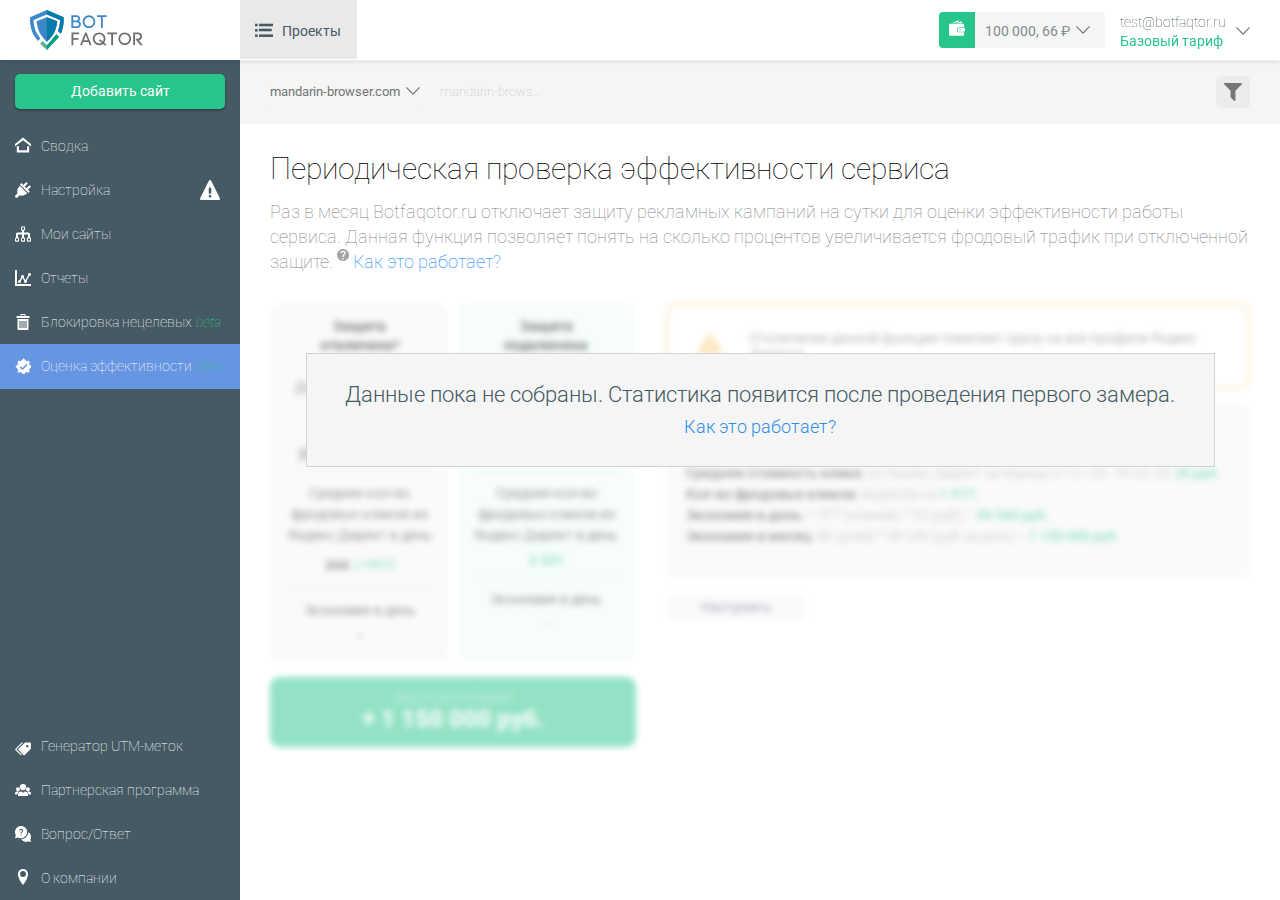
==== direct-metrica/periodic-notyet.html @ dcfcabdd "правки" ====
<!DOCTYPE html>
<html lang="ru">

<head>
    <meta charset="UTF-8">
    <meta name="viewport" content="width=device-width, initial-scale=1.0">
    <link rel="icon" type="image/x-icon" href="favicon.ico">
    <meta http-equiv="X-UA-Compatible" content="ie=edge">
    <title>botfaqtor.ru profile</title>
    <link rel="stylesheet" href="../css/bootstrap-grid.css">
    <link rel="stylesheet" href="../css/style.css">
</head>

<body>
    <!--header start-->
    <header class="profile">
        <div class="logo-brand-profile">
            <a href="index.html"><img src="../img/brand_botfaqtor.svg" alt="" class="img-fluid"></a>
        </div>
        <div class="nav-proj">
            <div class="mobi-nav-proj">
                <i class="ico-list"></i>
                <span>Проекты</span>
            </div>
            <ul class="items-proj">
                <li>
                    <a href="">
                        <img src="../img/blocking_blue.svg">
                        <span>Антибот для сайта</span>
                    </a>
                </li>
                <li class="active">
                    <a href="">
                        <img src="../img/direct_blue.svg">
                        <span>Защита Яндекс.Директ</span>
                    </a>
                </li>
                <li>
                    <a href="">
                        <img src="../img/ads_blue.svg">
                        <span>Защита Google Ads</span>
                    </a>
                </li>
                <li>
                    <a href="">
                        <img src="../img/link_blue.svg">
                        <span>Сокращение ссылок</span>
                    </a>
                </li>
                <li>
                    <a href="">
                        <img src="../img/antibanner_blue.svg">
                        <span>Защита баннера</span>
                    </a>
                </li>
            </ul>
        </div>
        <!-- 
<div class="action">
<span class="btn btn-transparent" style="text-transform: capitalize;"><i class="ico-person"></i>Войти</span>
<span class="btn btn-primary" style="text-transform: capitalize;">Регистрация</span>
</div>
-->
        <div class="block-balance-col">
            <div class="balance-content">
                <div class="ico-wallet"></div>
                <div class="sum-balance"><span>100 000, 66</span> ₽</div>
                <span class="ico-down-arr"></span>
            </div>
            <ul class="dropdown-content">
                <div class="popup_tail"></div>
                <li class="item-list">Пополнить счет</li>
                <li class="item-list">История операций</li>

                <li class="auto-pay-block">
                    <div class="row">
                        <div class="col">Автоплатёж <span class="text-red">выключен</span></div>
                        <div class="col"><button class="btn">Настроить</button></div>
                    </div>
                </li>
            </ul>
        </div>
        <div class="login-container d-inline-flex">
            <div class="login-container__info">
                <div class="person-content">
                    <span class="login">test@botfaqtor.ru</span>
                    <span class="balance">Базовый тариф
                    </span>
                </div>
                <span class="ico-down-arr"></span>
            </div>
            <ul class="dropdown-content">
                <div class="popup_tail"></div>
                <li class="item-list">Настройки</li>
                <li class="item-list">Выйти</li>
            </ul>
        </div>
        <div class="burg-menu">
            <span class="icon-hidden-menu"></span>
        </div>

    </header>
    <!--header end-->

    <!--sidebar start-->
    <div class="sidebar">

        <button class="btn-prof btn-green add-site">Добавить сайт</button>
        <div class="sidebar-menu-accordion">
            <ul>
                <li>
                    <a href="index.html"><i class="ico8pl"></i>Сводка</a>
                </li>
                <li>
                    <a href="install_script.html"><i class="ico9pl"></i>Настройка <span class="menu-alert">
                            <i class="warn"></i>
                        </span></a>
                </li>
                <li>
                    <a href="mysites.html"><i class="ico10pl"></i>Мои сайты</a>
                </li>
                <li>
                    <a href="javascript: void(0);">
                        <i class="ico11pl"></i>Отчеты </a>
                    <ul class="sub-menu">
                        <li>
                            <a href="/direct/keywords/3861">
                                <i class="ico18pl"></i>Ключевые слова
                            </a>
                        </li>
                        <li>
                            <a href="/direct/platforms/3861">
                                <i class="ico17pl"></i>Площадки РСЯ <del> beta</del>
                            </a>
                        </li>

                        <li>
                            <a href="/direct/utmtags/3861">
                                <i class="ico13pl"></i>UTM-метки
                            </a>
                        </li>

                        <li>
                            <a href="/direct/sources/3861">
                                <i class="ico0pl"></i>Источники
                            </a>
                        </li>
                        <li>
                            <a href="/direct/typeofbots/3861">
                                <i class="ico1pl"></i>Типы ботов
                            </a>
                        </li>
                        <li>
                            <a href="/direct/landingpages/3861">
                                <i class="ico2pl"></i>Посадочные страницы
                            </a>
                        </li>
                        <li>
                            <a href="/direct/geography/3861">
                                <i class="ico3pl"></i>География
                            </a>
                        </li>
                    </ul>
                </li>
                <li>
                    <a href="/direct/untargeted-block/3583"><i class="inappr"></i>Блокировка нецелевых <del>
                            beta</del></a>
                </li>
                <li class="active">
                    <a href=""><i class="convers"></i>Оценка эффективности <del>
                            beta</del></a>
                </li>
            </ul>
        </div>
        <div class="sidebar-menu-accordion pos-bottom">
            <ul>
                <li>
                    <a href=""><i class="ico13pl"></i>Генератор UTM-меток</a>
                </li>
                <li>
                    <a href="https://affiliate-program.botfaqtor.ru/">
                        <i class="ico16pl"></i>Партнерская программа</a>
                </li>
                <li>
                    <a href=""><i class="ico20pl"></i>Вопрос/Ответ</a>
                </li>
                <li>
                    <a href="contacts.html"><i class="ico6pl"></i>О компании</a>
                </li>
            </ul>
        </div>
    </div>
    <!--sidebar end-->

    <!--content start-->
    <div class="content">
        <div class="b-page__counter">
            <div class="container-filter">
                <div class="filter-toolbar">
                    <div class="site-web">
                        <div class="dropdown sitename">
                            <button class="dropbtn">
                                <span class="hidden-inp">
                                    mandarin-browser.com
                                </span>
                                <span class="ico-down-arr"></span>
                                <span class="tooltip tooltip-filter-right" data-balloon-length="medium"
                                    data-balloon-pos="down" data-balloon="Выберите страницу"><i
                                        class="ico-tips"></i></span>
                            </button>
                            <div class="popup_tail"></div>
                            <ul class="dropdown-content">
                                <li class="dropdown-search">
                                    <div class="form-control search-table">
                                        <input class="form-item" name="input-site" value="" type="text"
                                            placeholder="Поиск">
                                        <span class="icon-search"></span>
                                    </div>
                                </li>
                                <li class="item-list"><span class="filtrable"><label></label><img alt=""
                                            src="https://s2.googleusercontent.com/s2/favicons?domain_url=http://fotosuvenir46.ru/posuda/tarelki/tarelka-d-20-sm-kajomka-mramor">
                                        http://liveinternet.com</span></li>
                                <li class="item-list"><span class="filtrable"><label></label><img alt=""
                                            src="https://s2.googleusercontent.com/s2/favicons?domain_url=http://fotosuvenir46.ru/posuda/tarelki/tarelka-d-20-sm-kajomka-mramor">
                                        http://liveinternet.com</span></li>
                                <li class="item-list"><span class="filtrable"><label></label><img alt=""
                                            src="https://s2.googleusercontent.com/s2/favicons?domain_url=http://fotosuvenir46.ru/posuda/tarelki/tarelka-d-20-sm-kajomka-mramor">
                                        http://liveinternet.com</span></li>
                                <li class="item-list"><span class="filtrable"><label></label><img alt=""
                                            src="https://s2.googleusercontent.com/s2/favicons?domain_url=http://fotosuvenir46.ru/posuda/tarelki/tarelka-d-20-sm-kajomka-mramor">http://liveinternet.com</span>
                                </li>
                                <li class="item-list"><span class="filtrable"><label></label><img alt=""
                                            src="https://s2.googleusercontent.com/s2/favicons?domain_url=http://fotosuvenir46.ru/posuda/tarelki/tarelka-d-20-sm-kajomka-mramor">
                                        http://liveinternet.com</span></li>
                                <li class="item-list"><span class="filtrable"><label></label><img alt=""
                                            src="https://s2.googleusercontent.com/s2/favicons?domain_url=http://fotosuvenir46.ru/posuda/tarelki/tarelka-d-20-sm-kajomka-mramor">
                                        http://liveinternet.com</span></li>
                                <li class="item-list"><span class="filtrable"><label></label><img alt=""
                                            src="https://s2.googleusercontent.com/s2/favicons?domain_url=http://fotosuvenir46.ru/posuda/tarelki/tarelka-d-20-sm-kajomka-mramor">
                                        http://liveinternet.com</span></li>
                                <li class="item-list"><span class="filtrable"><label></label><img alt=""
                                            src="https://s2.googleusercontent.com/s2/favicons?domain_url=http://fotosuvenir46.ru/posuda/tarelki/tarelka-d-20-sm-kajomka-mramor">http://liveinternet.com</span>
                                </li>
                                <li class="item-list"><span class="filtrable"><label></label><img alt=""
                                            src="https://s2.googleusercontent.com/s2/favicons?domain_url=http://fotosuvenir46.ru/posuda/tarelki/tarelka-d-20-sm-kajomka-mramor">http://liveinternet.com</span>
                                </li>
                                <li class="item-list"><span class="filtrable"><label></label><img alt=""
                                            src="https://s2.googleusercontent.com/s2/favicons?domain_url=http://fotosuvenir46.ru/posuda/tarelki/tarelka-d-20-sm-kajomka-mramor">http://liveinternet.com</span>
                                </li>
                                <li class="item-list"><span class="filtrable"><label></label><img alt=""
                                            src="https://s2.googleusercontent.com/s2/favicons?domain_url=http://fotosuvenir46.ru/posuda/tarelki/tarelka-d-20-sm-kajomka-mramor">http://liveinternet.com</span>
                                </li>
                                <li class="preloader-container">
                                    <div class="preloader-css"> <span></span> <span></span> <span></span>
                                        <span></span>
                                        <span></span></div>
                                </li>
                            </ul>
                        </div>
                        <div class="url-site">mandarin-browser.com</div>

                    </div>
                    <div class="site-web-filter">
                        <div class="popup_tail"></div>
                        <div class="dropdown cale-date">
                            <button class="dropbtn-date">
                                <span class="hidden-inp">11.04.18 - 20.04.18</span>
                                <span class="ico-cal"></span>
                                <span class="tooltip tooltip-filter-right" data-balloon-length="medium"
                                    data-balloon-pos="down" data-balloon="Выберите период даты"><i
                                        class="ico-tips"></i></span>
                            </button>
                        </div>

                    </div>
                </div>
            </div>
            <span class="filter-menu"><i class="ico-filter"></i></span>
        </div>
        <!-- -->
        <div class="container-fluid conver">
            <div class="widgets row">
                <div class="col-12">
                    <h2 class="periodic__title">Периодическая проверка эффективности сервиса</h2>
                    <div class="alert-convtex">
                        <p>
                            Раз в месяц Botfaqotor.ru отключает защиту рекламных кампаний на сутки для оценки эффективности 
                            работы сервиса. Данная функция позволяет понять на сколько процентов увеличивается фродовый 
                            трафик при отключенной защите.
                            <span class="periodic__tooltip tooltip" data-balloon-length="medium" data-balloon-pos="up"
                                data-balloon="Фродовый трафик - это “боты” + “подозрительные”"><i
                                    class="ico-tipsGray"></i>
                            </span>
                            <a href="#">Как это работает?</a>
                        </p>
                    </div>
                </div>

                <div class="col-12 statistics periodic-widget periodic-widget--notyet">

                    <div class="pnotyet">
                        <p>
                            Данные пока не собраны. Статистика появится после проведения первого замера. 
                        </p>
                        <a href="#">
                            Как это работает?
                        </a>
                    </div>

                    <div class="periodic__wrapper">
                        <div class="periodic__left">
                            <div class="periodic__row periodic__protect">
                                <div class="periodic__protect-column periodic__protect-column--off">
                                    <div class="periodic__protect-title">
                                        Защита <br>отключена*
                                    </div>
                                    <div class="periodic__protect-box">
                                        <div class="periodic__protect-item">
                                            <span>
                                                Даты подключения <br>и отключения защиты
                                            </span>
                                            <p>
                                                25.02.23 - 26.02.23
                                            </p>
                                        </div>
                                        <div class="periodic__protect-item">
                                            <span>
                                                Среднее кол-во фродовых кликов из Яндекс Директ в день
                                            </span>
                                            <p>
                                                344 <span>(-1977)</span>
                                            </p>
                                        </div>
                                        <div class="periodic__protect-item">
                                            <span>
                                                Экономия в день
                                            </span>
                                            <p>
                                                -
                                            </p>
                                        </div>
                                    </div>
                                </div>
                                <div class="periodic__protect-column periodic__protect-column--on">
                                    <div class="periodic__protect-title">
                                        Защита <br>подключена
                                    </div>
                                    <div class="periodic__protect-box">
                                        <div class="periodic__protect-item">
                                            <span>
                                                Даты подключения <br>и отключения защиты
                                            </span>
                                            <p>
                                                25.02.23 - 26.02.23
                                            </p>
                                        </div>
                                        <div class="periodic__protect-item">
                                            <span>
                                                Среднее кол-во фродовых кликов из Яндекс Директ в день
                                            </span>
                                            <p>
                                                2 321
                                            </p>
                                        </div>
                                        <div class="periodic__protect-item">
                                            <span>
                                                Экономия в день
                                            </span>
                                            <p>
                                                -
                                            </p>
                                        </div>
                                    </div>
                                </div>
                                <div class="periodic__protect-saving">
                                    <span>Ваша экономия</span>
                                    <p>+ 1 150 000 руб.</p>
                                </div>
                            </div>
                        </div>
                        <div class="periodic__right">
                            <div class="periodic__alert">
                                <div class="periodic__alert-icon">
                                    <img src="../img/warn2.svg">
                                </div>
                                <div class="periodic__alert-text">
                                    Отключение данной функции повиляет сразу на все профили Яндекс Директа.
                                </div>
                            </div>
                            <div class="periodic__how">
                                <div class="periodic__how-title">
                                    Как считаем экономию?
                                </div>
                                <div class="periodic__how-box">
                                    <ul>
                                        <li>
                                            <span>Средняя стоимость клика:</span> из Яндекс Директ за период 01.01.23 - 24.02.23: <span class="periodic__how-span--green">20 руб.</span>
                                        </li>
                                        <li>
                                            <span>Кол-во фродовых кликов:</span> выросло на <span class="periodic__how-span--green">1 977.</span> 
                                        </li>
                                        <li>
                                            <span>Экономия в день:</span> 1 977 (кликов) * 20 (руб) = <span class="periodic__how-span--green">39 540 руб.</span>
                                        </li>
                                        <li>
                                            <span>Экономия в месяц:</span> 30 (дней) * 39 540 (руб за день) = <span class="periodic__how-span--green">1 150 000 руб. </span>
                                        </li>
                                    </ul>
                                </div>
                            </div>
                            <a href="#" class="periodic__btn btn-prof btn-sm btn-gray">
                                Настроить
                            </a>
                        </div>
                    </div>
                </div>
            </div>
        </div>
    </div>
    <!--content end-->



    <div class="popup__content__quest"><i class="popup__tail"></i>
        <div class="popup__content"></div>
    </div>
</body>
<script src="https://ajax.googleapis.com/ajax/libs/jquery/2.2.0/jquery.min.js"></script>
<script src="../main.js"></script>

</html>
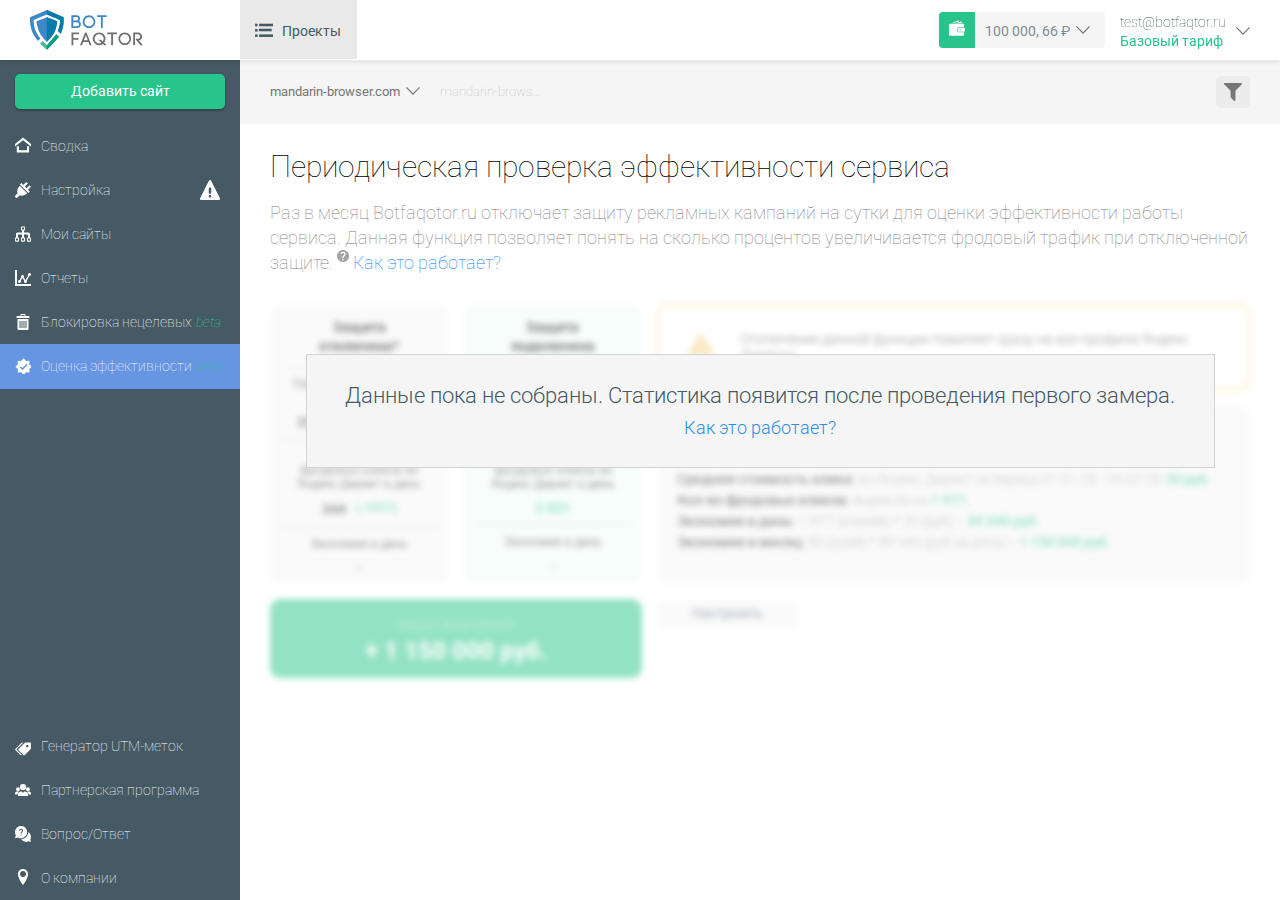
==== commit 76cddb82: "изменены цифры с других макетах" ====
--- a/direct-metrica/periodic-notyet.html
+++ b/direct-metrica/periodic-notyet.html
@@ -317,7 +317,7 @@
                                     <div class="periodic__protect-box">
                                         <div class="periodic__protect-item">
                                             <span>
-                                                Даты подключения <br>и отключения защиты
+                                                Период с отключенной <br>защитой
                                             </span>
                                             <p>
                                                 25.02.23 - 26.02.23
@@ -325,7 +325,7 @@
                                         </div>
                                         <div class="periodic__protect-item">
                                             <span>
-                                                Среднее кол-во фродовых кликов из Яндекс Директ в день
+                                                Среднее кол-во <br>фродовых кликов из <br>Яндекс Директ в день
                                             </span>
                                             <p>
                                                 344 <span>(-1977)</span>
@@ -348,15 +348,15 @@
                                     <div class="periodic__protect-box">
                                         <div class="periodic__protect-item">
                                             <span>
-                                                Даты подключения <br>и отключения защиты
-                                            </span>
-                                            <p>
-                                                25.02.23 - 26.02.23
-                                            </p>
-                                        </div>
-                                        <div class="periodic__protect-item">
-                                            <span>
-                                                Среднее кол-во фродовых кликов из Яндекс Директ в день
+                                                Период с подключенной <br>защитой
+                                            </span>
+                                            <p>
+                                                01.01.23 - 24.02.23
+                                            </p>
+                                        </div>
+                                        <div class="periodic__protect-item">
+                                            <span>
+                                                Среднее кол-во <br>фродовых кликов из <br>Яндекс Директ в день
                                             </span>
                                             <p>
                                                 2 321
--- a/css/style.css
+++ b/css/style.css
@@ -4968,9 +4968,9 @@
     background: rgba(39, 197, 139, 0.08);
 }
 .periodic-check--highlight .ds-pcheck__info p{
-    color: #1DDA95;
-}
-.periodic-check--notyet .ds-pcheck__content:before{
+    color: #1DDA95 !important;
+}
+.periodic-check--notyet .periodic-check--notyet-blur{
     content: '';
     position: absolute;
     width: 100%;
@@ -4979,6 +4979,7 @@
     height: 100%;
     display: block;
     backdrop-filter: blur(2px);
+    -webkit-backdrop-filter: blur(2px);
     background: rgba(255,255,255,0.5);
     z-index: 50;
 }
@@ -5024,6 +5025,7 @@
 }
 .ds-pcheck .btn-prof{
     min-width: 137px;
+    color: #333;
 }
 
 /* periodic page */
@@ -5034,6 +5036,7 @@
     border-radius: 10px;
     border: 2px solid #ffcf73;
     padding: 25px 30px;
+    width: 100%;
 }
 
 .periodic__alert-text{
@@ -5060,9 +5063,10 @@
 }
 @media screen and (max-width: 770px){
     .ds-pcheck .widget-title{
-        margin-bottom: 0;
+        margin-bottom: 10px;
         font-size: 16px;
         line-height: 24px;
+        display: block;
     }
     .ds-pcheck .none-style-link:last-child{
         margin-bottom: 0;
@@ -5110,6 +5114,10 @@
     }
     .ds-pcheck__lastcheck{
         font-size: 12px;
+    }
+    .periodic__title{
+        font-size: 23px;
+        line-height: 29px;
     }
 }
 @media screen and (max-width: 475px){
@@ -18199,7 +18207,7 @@
 .periodic__how{
     background: #F5F5F5;
     border-radius: 10px;
-    padding: 20px 18px 32px 20px;
+    padding: 25px 18px 32px 20px;
     width: 100%;
 }
 .add-report-rca{
@@ -18210,18 +18218,19 @@
 }
 .periodic__wrapper{
     display: flex;
-    gap: 30px;
+    gap: 15px;
     max-width: 1034px;
 }
 .periodic__protect-column{
-    width: 49%;
+    width: 48%;
     border-radius: 10px;
     text-align: center;
-    padding: 14px 16px 10px;
+    padding: 14px 10px;
+    padding-bottom: 0;
 }
 .periodic__protect{
     display: flex;
-    gap: 2%;
+    gap: 4%;
     flex-wrap: wrap;
 }
 .periodic__left{
@@ -18240,19 +18249,19 @@
 }
 .periodic__btn:hover{
     text-decoration: none;
-    color: #4F5A7C;
+    color: #333;
 }
 .periodic__protect-saving{
     width: 100%;
     margin-top: 15px;
-    height: 70px;
     background: #27C58B;
     border-radius: 10px;
     display: flex;
     flex-direction: column;
     align-items: center;
-    justify-content: center;
     color: #fff;
+    gap: 5px;
+    padding: 18px 0 13px;
 }
 .periodic__protect-saving span{
     font-size: 14px;
@@ -18281,17 +18290,16 @@
     margin-top: 28px;
 }
 .periodic__protect-item{
-    padding: 10px 0;
+    padding: 9px 0;
     border-top: 1px solid rgba(3, 68, 44, .1);
     border-bottom: 1px solid rgba(3, 68, 44, .1)
 }
 .periodic__protect-item span{
-    margin-bottom: 7px;
-    font-size: 14px;
+    margin-bottom: 10px;
+    font-size: 12px;
     line-height: 14px;
     color: #333;
     display: block;
-    line-height: 150%;
     font-weight: 400;
 }
 .add-report-rca__text{
@@ -18312,16 +18320,19 @@
 }
 .periodic__protect-item p span{
     font-size: 12px;
+    line-height: 14px;
     font-weight: 700;
     color: #27C58B;
-    position: relative;
-    top: 3px;
+    margin-bottom: 2px;
+    margin-left: 5px;
 }
 .periodic__protect-box .periodic__protect-item:last-child{
     border-bottom: none;
 }
 .periodic__title{
     margin-bottom: 0;
+    line-height: 36px;
+    margin: 25px 0 15px;
 }
 .periodic-widget--notyet{
     position: relative;
@@ -18429,9 +18440,12 @@
     padding: 5px 40px;
     width: 200px;
     color: #333;
+    transition: 0.1s ease;
 }
 .additional__example-btn:hover{
-    color: #333;   
+    text-decoration: none;
+    background: #D4F3E8 ;
+    color: #333;
 }
 .additional__example-btn img{
     transform: rotate(180deg);
@@ -18449,6 +18463,9 @@
     align-items: center;
     max-width: 100%;
 }
+.additional__example-btn--active img{
+    transform: rotate(0);
+}
 .additional__rep img{
     max-width: 100%;
 }
@@ -18526,6 +18543,13 @@
     .pnotyet p{
         font-size: 18px;
     }
+    .periodic__title{
+        font-size: 26px;
+        margin-bottom: 8px !important;
+    }
+    .periodic-check--notyet .ds-pcheck__content:before{
+        backdrop-filter: blur(5px);
+    }
 }
 @media screen and (max-width: 400px){
     .periodic__protect{
@@ -18541,6 +18565,9 @@
     .additional .add-report-rca__row{
         flex-direction: column;
         align-items: flex-start;
+    }
+    .periodic__title{
+        font-size: 22px;
     }
 }
 /**/
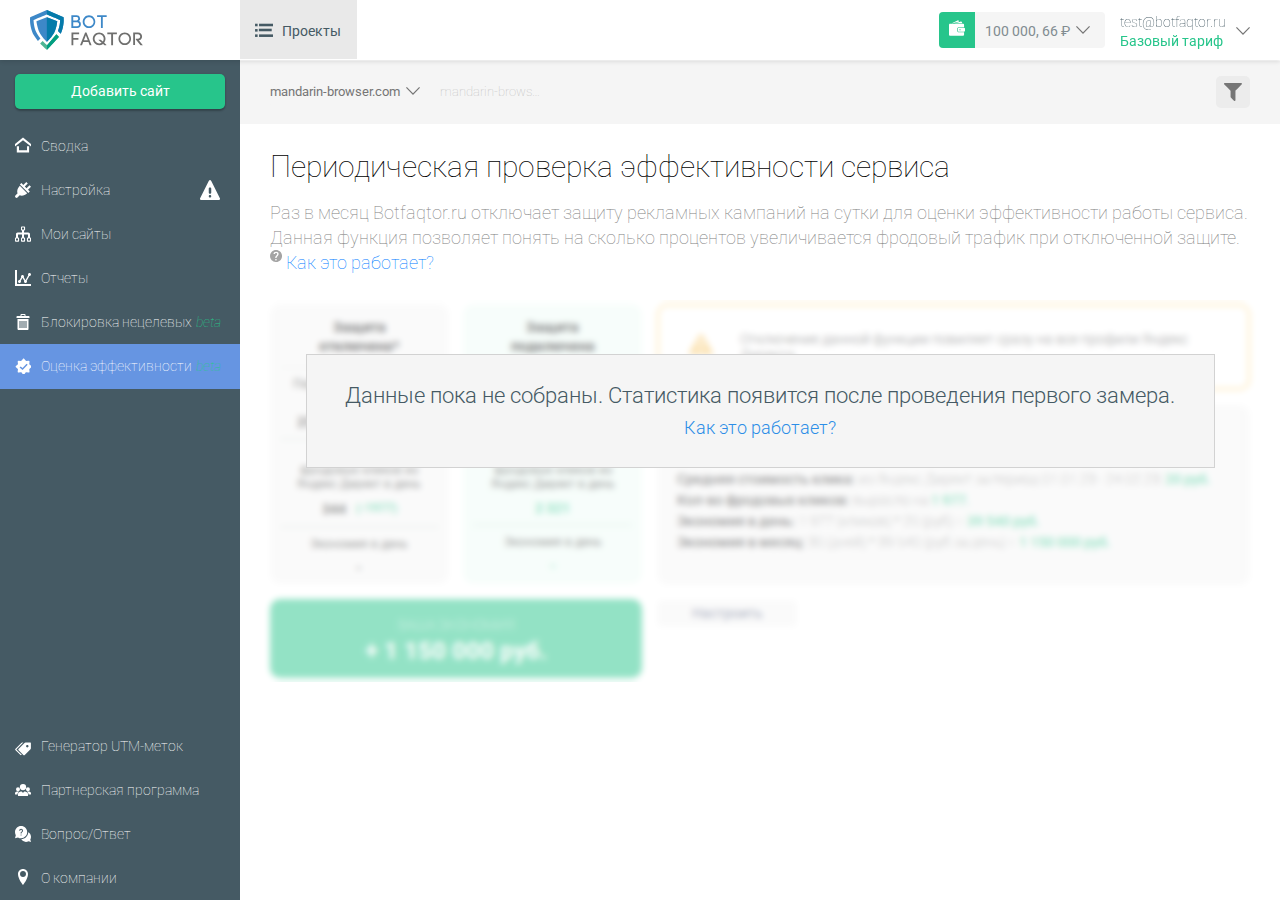
==== commit ef0de4b3: "botfaqotor replace" ====
--- a/direct-metrica/periodic-notyet.html
+++ b/direct-metrica/periodic-notyet.html
@@ -284,7 +284,7 @@
                     <h2 class="periodic__title">Периодическая проверка эффективности сервиса</h2>
                     <div class="alert-convtex">
                         <p>
-                            Раз в месяц Botfaqotor.ru отключает защиту рекламных кампаний на сутки для оценки эффективности 
+                            Раз в месяц Botfaqtor.ru отключает защиту рекламных кампаний на сутки для оценки эффективности 
                             работы сервиса. Данная функция позволяет понять на сколько процентов увеличивается фродовый 
                             трафик при отключенной защите.
                             <span class="periodic__tooltip tooltip" data-balloon-length="medium" data-balloon-pos="up"
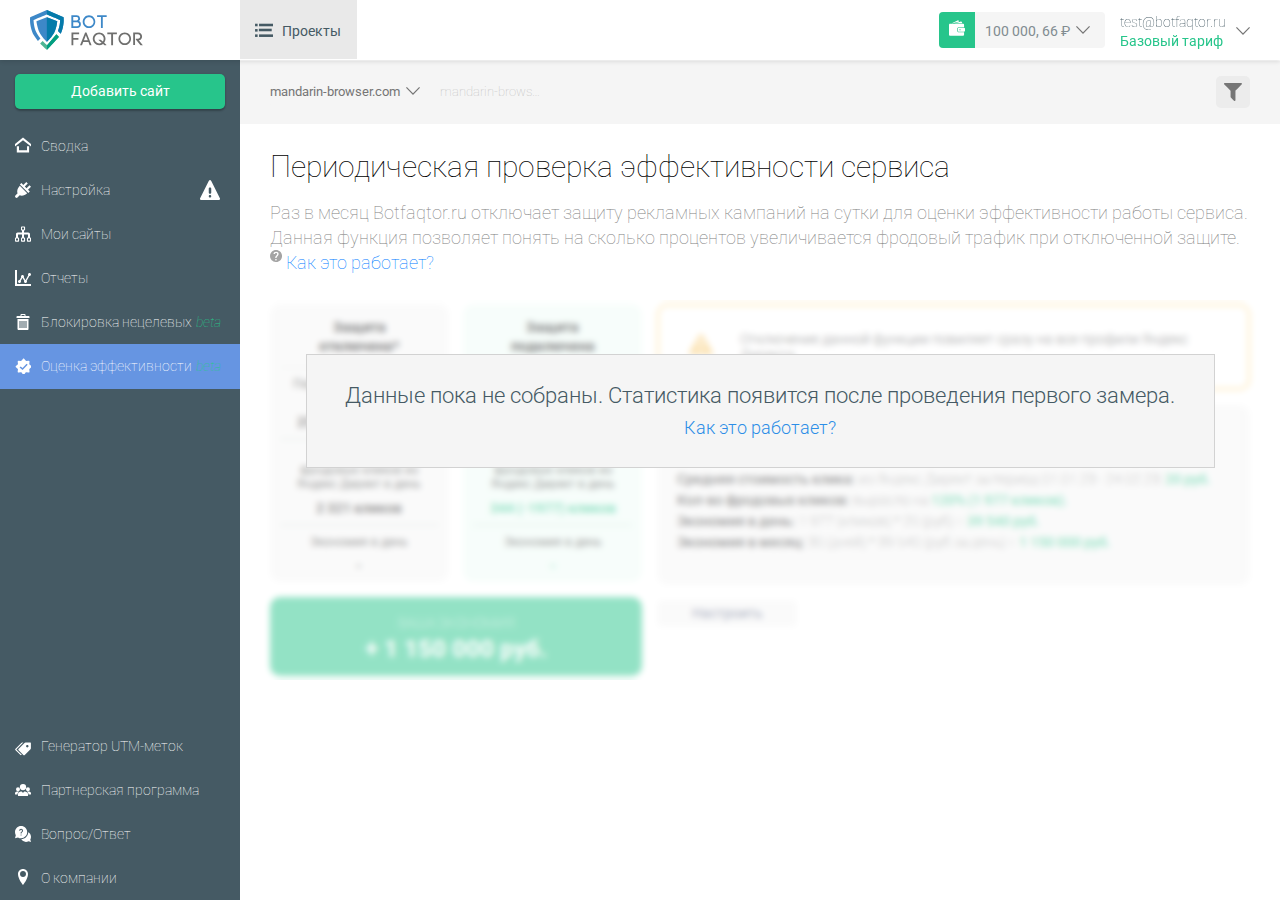
==== commit 33b2ed8e: "текста обновлены" ====
--- a/direct-metrica/periodic-notyet.html
+++ b/direct-metrica/periodic-notyet.html
@@ -328,7 +328,7 @@
                                                 Среднее кол-во <br>фродовых кликов из <br>Яндекс Директ в день
                                             </span>
                                             <p>
-                                                344 <span>(-1977)</span>
+                                                2 321 кликов
                                             </p>
                                         </div>
                                         <div class="periodic__protect-item">
@@ -359,7 +359,7 @@
                                                 Среднее кол-во <br>фродовых кликов из <br>Яндекс Директ в день
                                             </span>
                                             <p>
-                                                2 321
+                                                344 (-1977) кликов
                                             </p>
                                         </div>
                                         <div class="periodic__protect-item">
@@ -397,7 +397,7 @@
                                             <span>Средняя стоимость клика:</span> из Яндекс Директ за период 01.01.23 - 24.02.23: <span class="periodic__how-span--green">20 руб.</span>
                                         </li>
                                         <li>
-                                            <span>Кол-во фродовых кликов:</span> выросло на <span class="periodic__how-span--green">1 977.</span> 
+                                            <span>Кол-во фродовых кликов:</span> выросло на <span class="periodic__how-span--green">120% (1 977 кликов).</span> 
                                         </li>
                                         <li>
                                             <span>Экономия в день:</span> 1 977 (кликов) * 20 (руб) = <span class="periodic__how-span--green">39 540 руб.</span>
